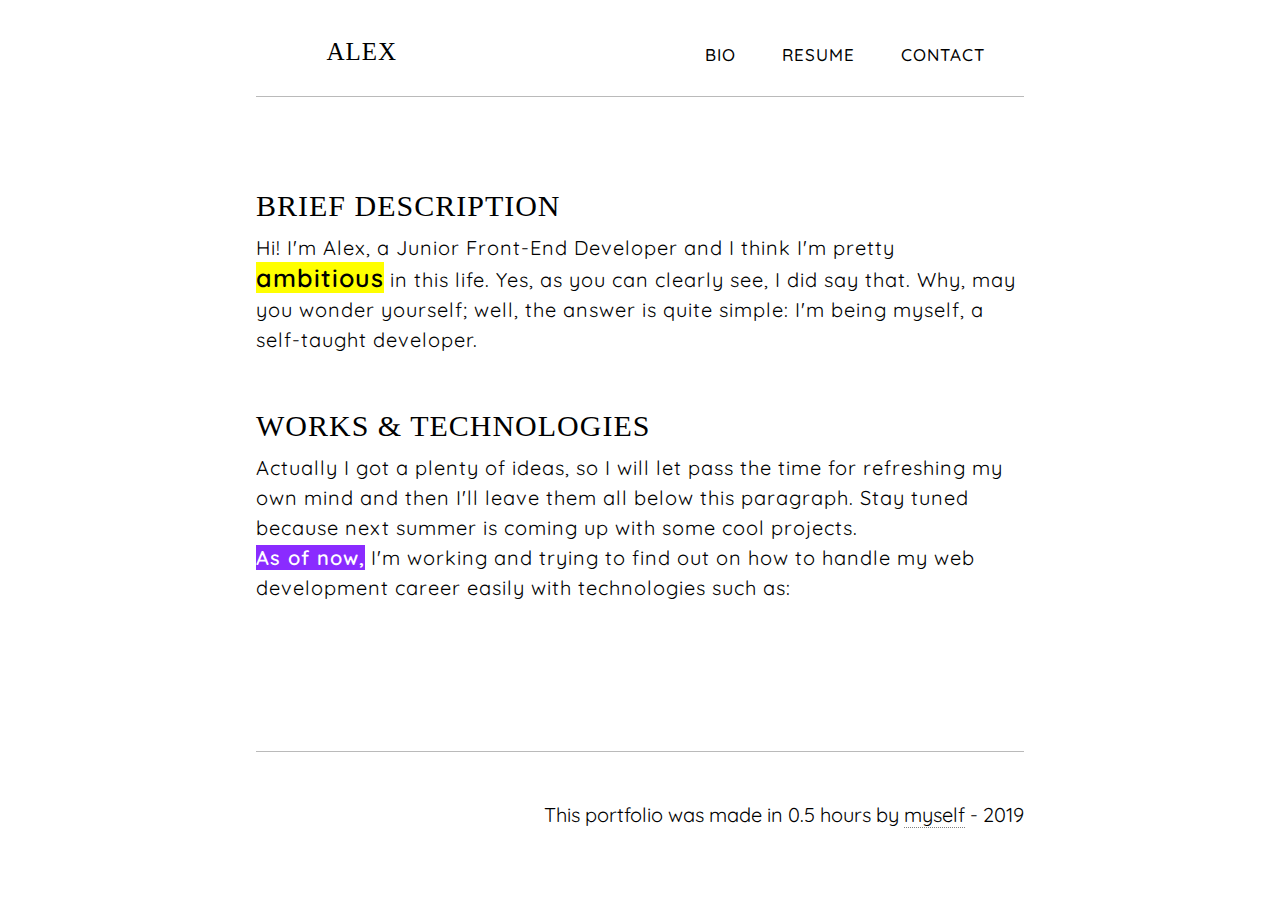
==== index.html @ a75ab26a "Big overhaul" ====
<!DOCTYPE html><!--[if lt IE 7]>      <html class="no-js lt-ie9 lt-ie8 lt-ie7"> <![endif]-->
<!--[if IE 7]>         <html class="no-js lt-ie9 lt-ie8"> <![endif]-->
<!--[if IE 8]>         <html class="no-js lt-ie9"> <![endif]-->
<!--[if gt IE 8]><!-->
<html class="no-js">
    <head>
        <meta charset="utf-8">
        <meta http-equiv="X-UA-Compatible" content="IE=edge">
        <title>Alex F.</title>
        <meta name="description" content="">
        <meta name="viewport" content="width=device-width, initial-scale=1">
        <link rel="stylesheet" href="./style/main.css">
        <link href="https://fonts.googleapis.com/css?family=Abril+Fatface|Open+Sans|Slabo+27px" rel="stylesheet">
        <link href="https://fonts.googleapis.com/css?family=Montserrat" rel="stylesheet">
        <link href="https://fonts.googleapis.com/css?family=Quicksand&display=swap" rel="stylesheet">
        <link href="https://fonts.googleapis.com/css?family=EB+Garamond&display=swap" rel="stylesheet">
        <link rel="stylesheet" href="./css/all.css">
        <link rel="stylesheet" href="https://necolas.github.io/normalize.css/8.0.1/normalize.css">
    </head>
    <body>
        <div class="body">
      <div class="navigation_bar">
          <div class="navigation_bar-wrapper">
              <div class="navigation_bar-banner">
                    <i class="fas fa-ankh fa-2x"></i>
                  <h2 style="font-style: 'EB Garamond'; ">ALEX</h2>
              </div>
              <div class="navigation_bar-menu">
                  <ul>
                      <li><a href="#">BIO</a></li>
                      <li><a href="#">RESUME</a></li>
                      <li><a href="#">CONTACT</a></li>
                  </ul>
              </div>
          </div>
      </div>
      <div class="centered">
      <div class="info_box">
        <div class="info_box-wrapper">
                <h2><span style="font-size: 30px;">BRIEF DESCRIPTION</span> </h2>
            <p>Hi! I'm Alex, a Junior Front-End Developer and I think I'm pretty <span style="background: yellow; font-weight: 600; font-size: 25px; color: black;"> ambitious</span> in this life. Yes, as you can clearly see, I did say that. Why, may you wonder yourself; well, the answer is quite simple: I'm being myself, a self-taught developer.</p>
        </div>
    </div>
          <div class="works">
            <div class="works_box-wrapper">
                <h2><span style="font-size: 30px;">WORKS & TECHNOLOGIES</span> </h2>
                <p>Actually I got a plenty of ideas, so I will let pass the time for refreshing my own mind and then I'll leave them all below this paragraph. Stay tuned because next summer is coming up with some cool projects. <br> <span style="background: #8a2bff; color: white; font-weight: 600;">As of now,</span> I'm working and trying to find out on how to handle my web development career easily with technologies such as:</p>
                <div class="tech-icons">
                        <i class="fab fa-html5 fa-3x"></i>
                        <i class="fab fa-css3 fa-3x"></i>
                        <i class="fab fa-js fa-3x"></i>
                </div>
            </div>
    </div>
    <div class="contact">
            <div class="contact_box-wrapper">
                <div class="icons">
                <a href="#"><i class="fab fa-github fa-2x"></i></a> 
                <a href="#"><i class="fab fa-linkedin fa-2x"></i></a> 
                <a href="mailto:afc1601@gmail.com"><i class="fas fa-envelope fa-2x"></i></a></div>
                <div class="text" style="letter-spacing: normal;">
                    <p>This portfolio was made in 0.5 hours by <span style="border-bottom: 1px dotted grey;">myself</span>  - 2019</p>
                </div>
            </div>
    </div>
    </div> 
 </div>
    </body>
</html>
---- style/main.css ----
* {
    padding: 0;
    margin: 0;
    box-sizing: border-box;
}

::selection {
    background: #417e82;
    color: white;
}

body {
    min-height: 100vh;
    letter-spacing: 1px;
}

a {
    color: black;
}

h2 {
    font-weight: 300;
    font-size: 25px;
}

p {
    font-size: 20px;
    line-height: 1.5em;
    padding-top: 0.5em;
}


h1, p {
    font-family: "Quicksand";

}

.body {
    padding-top: 1%;
    margin: 0 auto;
    flex-shrink: 0;
    max-width: 60%;
}

.body > .navigation_bar {
    border-bottom: 1px solid #bababa;
    color: black;
    padding: 1em ;
    flex-shrink: 1;
}

.body > .navigation_bar > .navigation_bar-wrapper {
    max-width: 100%;
    display: flex;
    align-items: center;
    justify-content: space-between;
}


.body > .navigation_bar > .navigation_bar-wrapper > .navigation_bar-banner {
    display: flex;
    padding-right: 2em;
    font-weight: 500;
}

.body > .navigation_bar > .navigation_bar-wrapper > .navigation_bar-banner > * {
    margin-left: 0.5em;
}


.body > .navigation_bar > .navigation_bar-wrapper > .navigation_bar-menu {
    display: flex;
    justify-content: flex-end;
}

.body > .navigation_bar > .navigation_bar-wrapper > .navigation_bar-menu > ul {
    display: flex;
    list-style: none;
    
}



.body > .navigation_bar > .navigation_bar-wrapper > .navigation_bar-menu > ul > li {
    padding: 15px;
    margin-right: 0.5rem;
    margin-left: 0.5rem;
}

.body > .navigation_bar > .navigation_bar-wrapper > .navigation_bar-menu > ul > li > a {
    text-decoration: none;
    font-family: "Quicksand";
    font-size: 17px;
    font-weight: 500;
    color: black;
}

.body > .centered {
    padding-top: 5%;
    padding-bottom: 5%;
}

.body > .centered > .info_box {
   padding-top: 7%;
   padding-bottom: 7%;
}

.body > .centered > .works {
    padding-bottom: 10%;
}

.body > .centered > .contact > .contact_box-wrapper {
    border-top: 1px solid #bababa;
    padding-top: 5%;
}
    

.body > .centered > .works > .works_box-wrapper > .tech-icons {
    padding-top: 3%;
    display: flex;
    justify-content: center;
}

.body > .centered > .works > .works_box-wrapper > .tech-icons > i {

     margin: 0% 2% 0% 2%;

}
.body > .centered > .contact > .contact_box-wrapper {
    display: flex;
    flex-direction: row;
    justify-content: space-between;
}

.body > .centered > .contact > .contact_box-wrapper > .icons > * {
    margin: 0em 5px;
}


@media (min-device-width: 568px) and (max-device-width: 1200px) {
      
.body > .centered {

          width: 100%;
          flex-grow: 1;

      }
  }

@media only screen 
  and (max-device-width: 568px)
  and (-webkit-min-device-pixel-ratio: 2) {
    
    .body {
        min-width: 80%;
    }
.body > .navigation_bar {
        padding-top: 1em;
        min-width: 50px;
        max-width: 560px;
    }
    
.body > .centered {
        flex-shrink: 0;
        flex-direction: column;
        align-items: center;
        flex-grow: 1;
    }
    
.body > .navigation_bar > .navigation_bar-wrapper {
        margin: 0 auto;
        justify-content: center;
    }
    
.body > .navigation_bar > .navigation_bar-wrapper > .navigation_bar-menu > ul {
        display: none;
    }

.body > .centered > .contact > .contact_box-wrapper {
        display: flex;
        flex-direction: column;
        width: 100%;
    }
    
.body > .centered > .contact > .contact_box-wrapper > .text > p {
        font-size: 15px;
        text-align: center;
    }
}
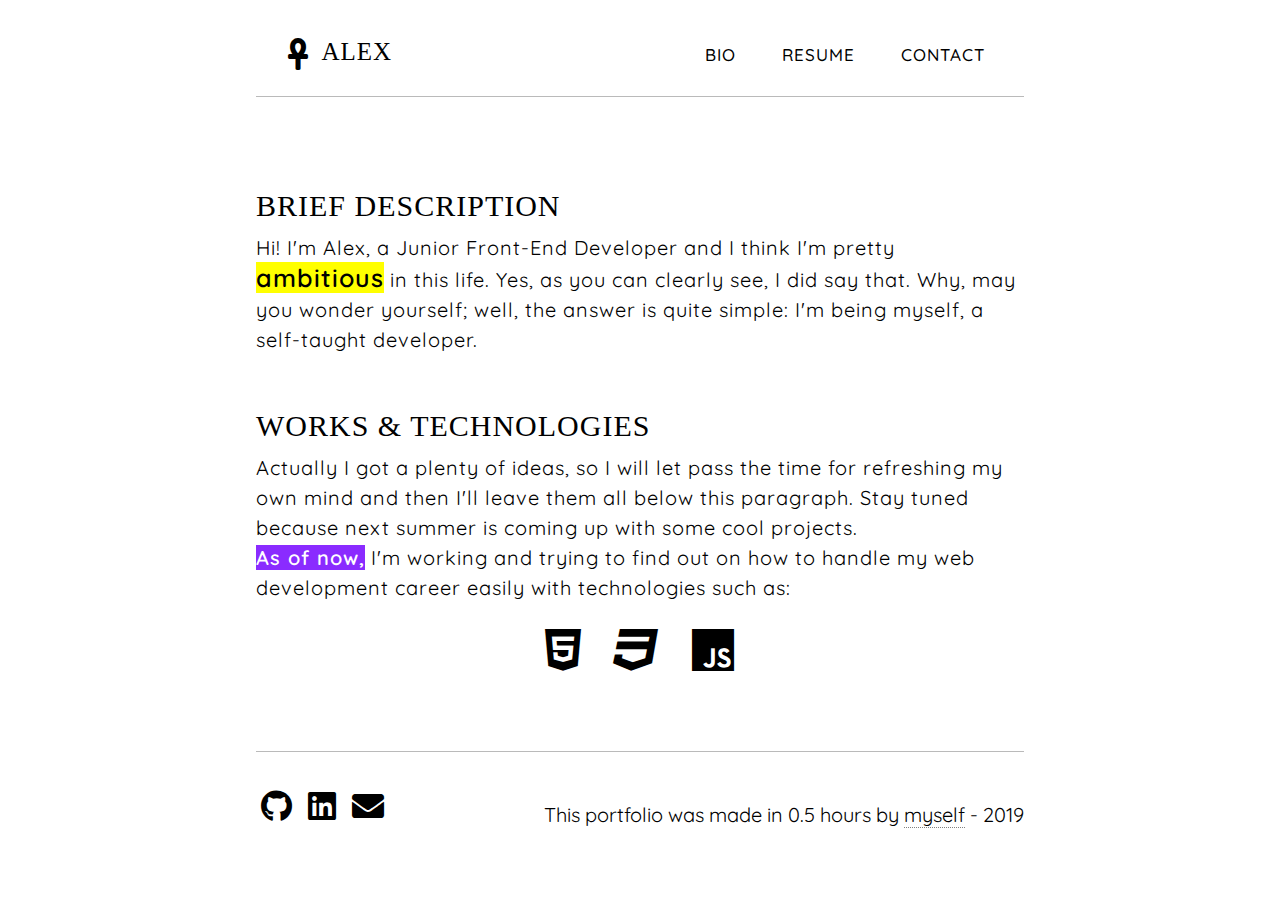
==== commit a6ae90e0: "Update index.html" ====
--- a/index.html
+++ b/index.html
@@ -15,7 +15,6 @@
         <link href="https://fonts.googleapis.com/css?family=Quicksand&display=swap" rel="stylesheet">
         <link href="https://fonts.googleapis.com/css?family=EB+Garamond&display=swap" rel="stylesheet">
         <link rel="stylesheet" href="./css/all.css">
-        <link rel="stylesheet" href="https://necolas.github.io/normalize.css/8.0.1/normalize.css">
     </head>
     <body>
         <div class="body">
@@ -66,4 +65,4 @@
     </div> 
  </div>
     </body>
-</html>+</html>
--- a/style/main.css
+++ b/style/main.css
@@ -148,7 +148,7 @@
   }
 
 @media only screen 
-  and (max-device-width: 568px)
+  and (max-device-width: 900px)
   and (-webkit-min-device-pixel-ratio: 2) {
     
     .body {
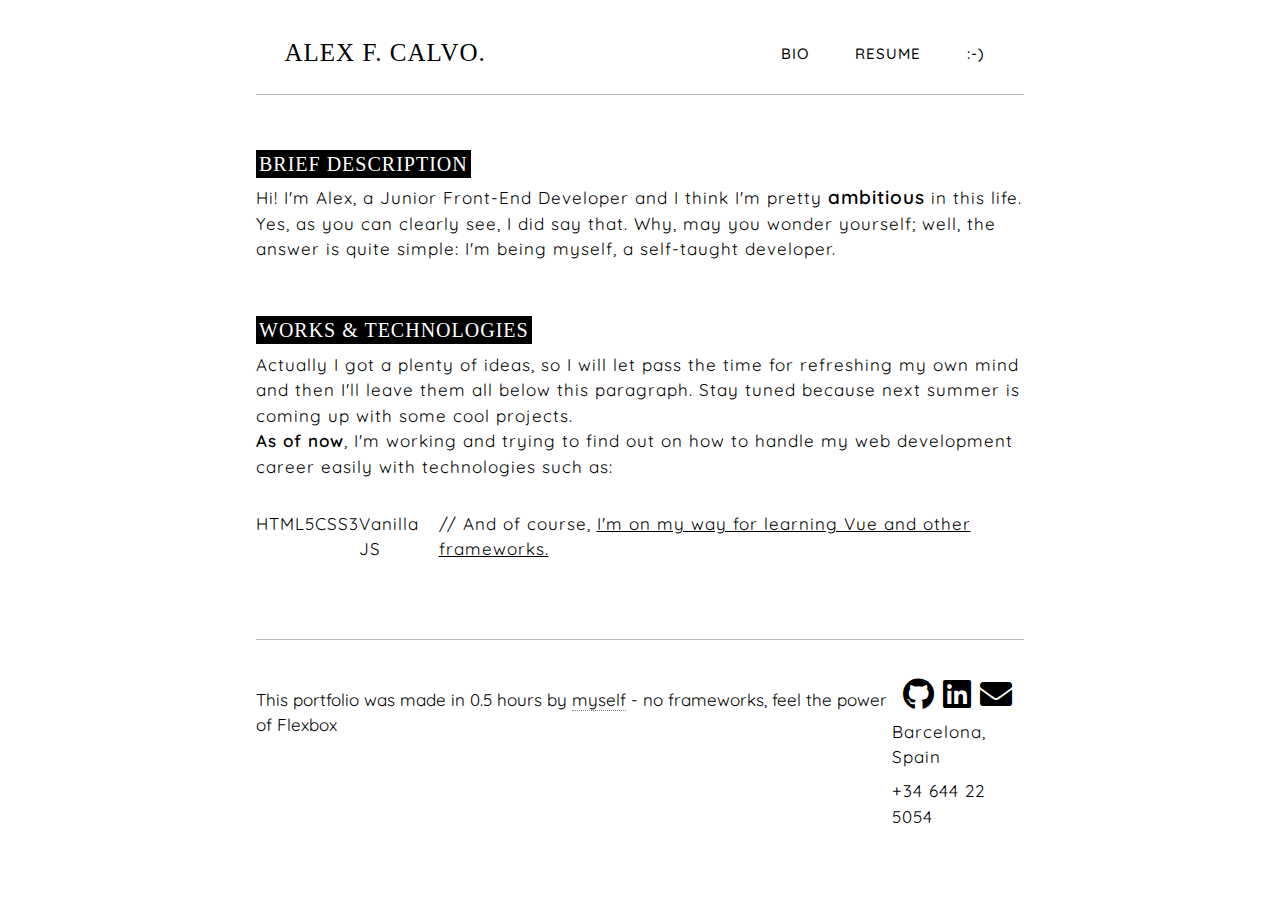
==== commit 5cd20831: "update" ====
--- a/index.html
+++ b/index.html
@@ -15,54 +15,56 @@
         <link href="https://fonts.googleapis.com/css?family=Quicksand&display=swap" rel="stylesheet">
         <link href="https://fonts.googleapis.com/css?family=EB+Garamond&display=swap" rel="stylesheet">
         <link rel="stylesheet" href="./css/all.css">
+        <link rel="stylesheet" href="https://necolas.github.io/normalize.css/8.0.1/normalize.css">
     </head>
     <body>
         <div class="body">
       <div class="navigation_bar">
           <div class="navigation_bar-wrapper">
               <div class="navigation_bar-banner">
-                    <i class="fas fa-ankh fa-2x"></i>
-                  <h2 style="font-style: 'EB Garamond'; ">ALEX</h2>
+                  <h2 style="font-style: 'EB Garamond'; ">ALEX F. CALVO.</h2>
               </div>
               <div class="navigation_bar-menu">
                   <ul>
                       <li><a href="#">BIO</a></li>
                       <li><a href="#">RESUME</a></li>
-                      <li><a href="#">CONTACT</a></li>
+                      <li><a href="#"> :-) </a></li>
                   </ul>
               </div>
           </div>
       </div>
       <div class="centered">
-      <div class="info_box">
+      <div class="info_box section">
         <div class="info_box-wrapper">
-                <h2><span style="font-size: 30px;">BRIEF DESCRIPTION</span> </h2>
-            <p>Hi! I'm Alex, a Junior Front-End Developer and I think I'm pretty <span style="background: yellow; font-weight: 600; font-size: 25px; color: black;"> ambitious</span> in this life. Yes, as you can clearly see, I did say that. Why, may you wonder yourself; well, the answer is quite simple: I'm being myself, a self-taught developer.</p>
+                <h2><span style="font-size: 20px; background: black; padding: 3px; color: white;">BRIEF DESCRIPTION</span> </h2>
+            <p>Hi! I'm Alex, a Junior Front-End Developer and I think I'm pretty <span style="font-weight: 600; font-size: 19px; color: black;"> ambitious</span> in this life. Yes, as you can clearly see, I did say that. Why, may you wonder yourself; well, the answer is quite simple: I'm being myself, a self-taught developer.</p>
         </div>
     </div>
-          <div class="works">
+          <div class="works section">
             <div class="works_box-wrapper">
-                <h2><span style="font-size: 30px;">WORKS & TECHNOLOGIES</span> </h2>
-                <p>Actually I got a plenty of ideas, so I will let pass the time for refreshing my own mind and then I'll leave them all below this paragraph. Stay tuned because next summer is coming up with some cool projects. <br> <span style="background: #8a2bff; color: white; font-weight: 600;">As of now,</span> I'm working and trying to find out on how to handle my web development career easily with technologies such as:</p>
+                <h2><span style="font-size: 20px; background: black; padding: 3px; color: white;">WORKS & TECHNOLOGIES</span> </h2>
+                <p>Actually I got a plenty of ideas, so I will let pass the time for refreshing my own mind and then I'll leave them all below this paragraph. Stay tuned because next summer is coming up with some cool projects. <br> <span style="font-weight: 600;">As of now</span>, I'm working and trying to find out on how to handle my web development career easily with technologies such as:</p>
                 <div class="tech-icons">
-                        <i class="fab fa-html5 fa-3x"></i>
-                        <i class="fab fa-css3 fa-3x"></i>
-                        <i class="fab fa-js fa-3x"></i>
+                        <p>HTML5</p>
+                        <p>CSS3</p>
+                        <p>Vanilla JS</p>
+                        <p>// And of course, <u>I'm on my way for learning Vue and other frameworks.</u></p>
                 </div>
             </div>
     </div>
     <div class="contact">
             <div class="contact_box-wrapper">
+                    <div class="column-left">
                 <div class="icons">
-                <a href="#"><i class="fab fa-github fa-2x"></i></a> 
-                <a href="#"><i class="fab fa-linkedin fa-2x"></i></a> 
-                <a href="mailto:afc1601@gmail.com"><i class="fas fa-envelope fa-2x"></i></a></div>
+                <a href="https://github.com/MartialWrapper"><i class="fab fa-github fa-2x"></i></a> 
+                <a href="https://www.linkedin.com/in/alexf01"><i class="fab fa-linkedin fa-2x"></i></a> 
+                <a href="mailto:afc1601@gmail.com"><i class="fas fa-envelope fa-2x"></i></a></div><div class="location"><p>Barcelona, Spain</p></div><div class="number"><p>+34 644 22 5054</p></div> </div> 
                 <div class="text" style="letter-spacing: normal;">
-                    <p>This portfolio was made in 0.5 hours by <span style="border-bottom: 1px dotted grey;">myself</span>  - 2019</p>
+                    <p>This portfolio was made in 0.5 hours by <span style="border-bottom: 1px dotted grey;">myself</span>  - no frameworks, feel the power of Flexbox</p>
                 </div>
             </div>
     </div>
     </div> 
  </div>
     </body>
-</html>
+</html>--- a/style/main.css
+++ b/style/main.css
@@ -24,10 +24,11 @@
 }
 
 p {
-    font-size: 20px;
+    font-size: 17px;
     line-height: 1.5em;
     padding-top: 0.5em;
 }
+
 
 
 h1, p {
@@ -42,10 +43,16 @@
     max-width: 60%;
 }
 
+@media (min-device-height: 100px) {
+    .body {
+        padding-bottom: 5%;
+    }
+}
+
 .body > .navigation_bar {
     border-bottom: 1px solid #bababa;
     color: black;
-    padding: 1em ;
+    padding: 1em;
     flex-shrink: 1;
 }
 
@@ -90,15 +97,20 @@
 .body > .navigation_bar > .navigation_bar-wrapper > .navigation_bar-menu > ul > li > a {
     text-decoration: none;
     font-family: "Quicksand";
-    font-size: 17px;
+    font-size: 15px;
     font-weight: 500;
     color: black;
 }
 
-.body > .centered {
-    padding-top: 5%;
-    padding-bottom: 5%;
-}
+@media (min-device-width: 568px) and (max-device-width: 1200px) {
+
+    .body > .centered {
+    
+              width: 100%;
+              flex-grow: 1;
+    
+          }
+        }
 
 .body > .centered > .info_box {
    padding-top: 7%;
@@ -128,36 +140,33 @@
 }
 .body > .centered > .contact > .contact_box-wrapper {
     display: flex;
-    flex-direction: row;
+    flex-direction: row-reverse;
     justify-content: space-between;
 }
 
-.body > .centered > .contact > .contact_box-wrapper > .icons > * {
-    margin: 0em 5px;
+.body > .centered > .contact > .contact_box-wrapper > .column-left > .icons { 
+    display: flex;
+    justify-content: center;
 }
 
+.body > .centered > .contact > .contact_box-wrapper > .column-left > .icons > * { 
+    margin: 0% 3% 0% 3%;
+}
 
-@media (min-device-width: 568px) and (max-device-width: 1200px) {
-      
-.body > .centered {
+/* ---- vv - for icons ----- */
+@media (min-width: 100px) and (max-width: 1200px) {
+    .body > .centered > .contact > .contact_box-wrapper > .column-left {
+        margin: 0 auto;
+    }
+    }
 
-          width: 100%;
-          flex-grow: 1;
-
-      }
-  }
-
-@media only screen 
-  and (max-device-width: 900px)
-  and (-webkit-min-device-pixel-ratio: 2) {
+@media (max-width: 1150px){
     
     .body {
         min-width: 80%;
     }
 .body > .navigation_bar {
         padding-top: 1em;
-        min-width: 50px;
-        max-width: 560px;
     }
     
 .body > .centered {
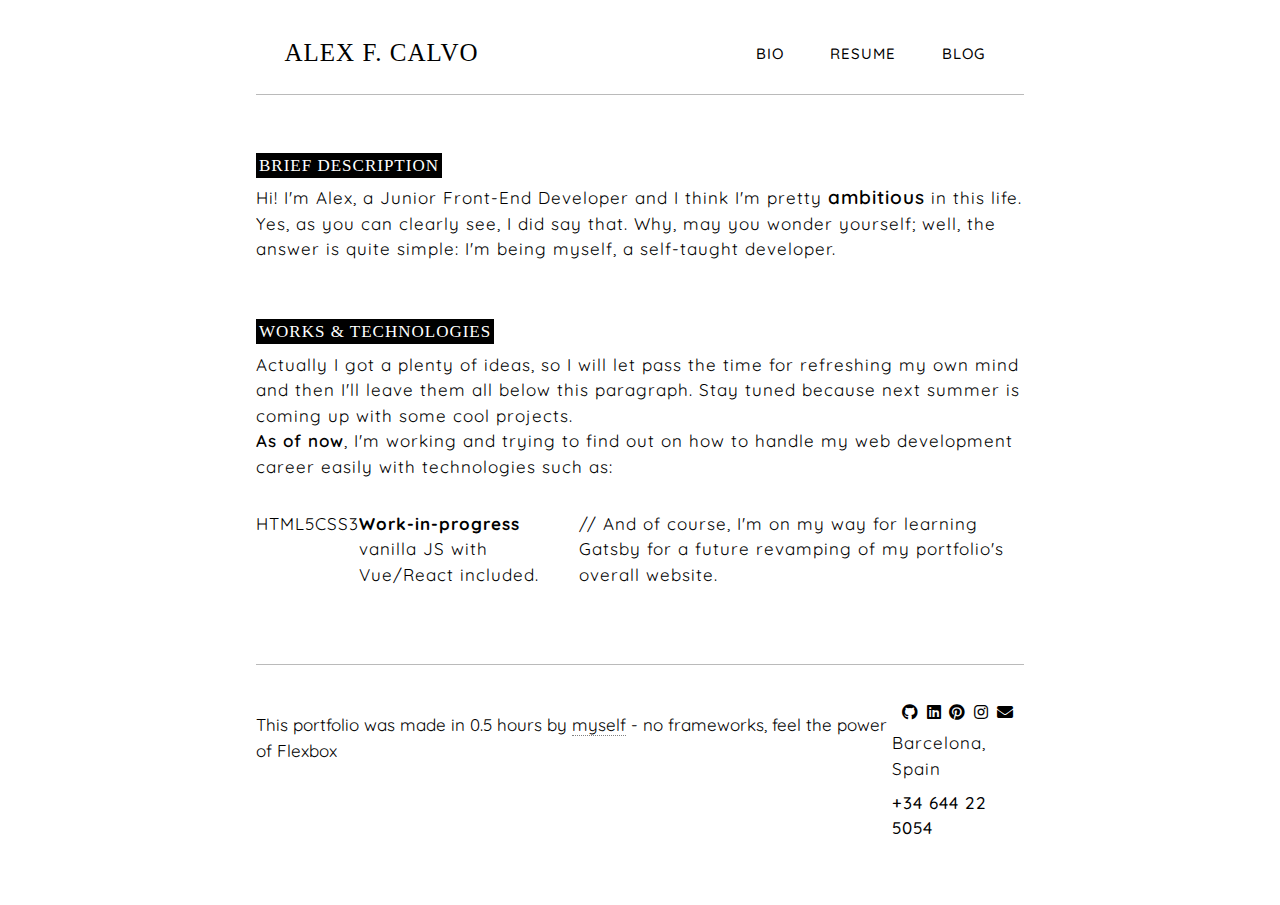
==== commit 76a4ee91: "Update index.html" ====
--- a/index.html
+++ b/index.html
@@ -1,13 +1,10 @@
-<!DOCTYPE html><!--[if lt IE 7]>      <html class="no-js lt-ie9 lt-ie8 lt-ie7"> <![endif]-->
-<!--[if IE 7]>         <html class="no-js lt-ie9 lt-ie8"> <![endif]-->
-<!--[if IE 8]>         <html class="no-js lt-ie9"> <![endif]-->
-<!--[if gt IE 8]><!-->
+<!DOCTYPE html>
 <html class="no-js">
     <head>
         <meta charset="utf-8">
         <meta http-equiv="X-UA-Compatible" content="IE=edge">
-        <title>Alex F.</title>
-        <meta name="description" content="">
+        <title>Alex - Web Designer & Developer</title>
+        <meta name="description" content="Personal portfolio & blog">
         <meta name="viewport" content="width=device-width, initial-scale=1">
         <link rel="stylesheet" href="./style/main.css">
         <link href="https://fonts.googleapis.com/css?family=Abril+Fatface|Open+Sans|Slabo+27px" rel="stylesheet">
@@ -15,20 +12,19 @@
         <link href="https://fonts.googleapis.com/css?family=Quicksand&display=swap" rel="stylesheet">
         <link href="https://fonts.googleapis.com/css?family=EB+Garamond&display=swap" rel="stylesheet">
         <link rel="stylesheet" href="./css/all.css">
-        <link rel="stylesheet" href="https://necolas.github.io/normalize.css/8.0.1/normalize.css">
     </head>
     <body>
         <div class="body">
       <div class="navigation_bar">
           <div class="navigation_bar-wrapper">
               <div class="navigation_bar-banner">
-                  <h2 style="font-style: 'EB Garamond'; ">ALEX F. CALVO.</h2>
+                  <h2 style="font-style: 'EB Garamond'; ">ALEX F. CALVO</h2>
               </div>
               <div class="navigation_bar-menu">
                   <ul>
                       <li><a href="#">BIO</a></li>
                       <li><a href="#">RESUME</a></li>
-                      <li><a href="#"> :-) </a></li>
+                      <li><a href="#">BLOG</a></li>
                   </ul>
               </div>
           </div>
@@ -36,19 +32,19 @@
       <div class="centered">
       <div class="info_box section">
         <div class="info_box-wrapper">
-                <h2><span style="font-size: 20px; background: black; padding: 3px; color: white;">BRIEF DESCRIPTION</span> </h2>
+                <h2><span style="font-size: 17px; background: black; padding: 3px; color: white;">BRIEF DESCRIPTION</span> </h2>
             <p>Hi! I'm Alex, a Junior Front-End Developer and I think I'm pretty <span style="font-weight: 600; font-size: 19px; color: black;"> ambitious</span> in this life. Yes, as you can clearly see, I did say that. Why, may you wonder yourself; well, the answer is quite simple: I'm being myself, a self-taught developer.</p>
         </div>
     </div>
           <div class="works section">
             <div class="works_box-wrapper">
-                <h2><span style="font-size: 20px; background: black; padding: 3px; color: white;">WORKS & TECHNOLOGIES</span> </h2>
+                <h2><span style="font-size: 17px; background: black; padding: 3px; color: white;">WORKS & TECHNOLOGIES</span> </h2>
                 <p>Actually I got a plenty of ideas, so I will let pass the time for refreshing my own mind and then I'll leave them all below this paragraph. Stay tuned because next summer is coming up with some cool projects. <br> <span style="font-weight: 600;">As of now</span>, I'm working and trying to find out on how to handle my web development career easily with technologies such as:</p>
                 <div class="tech-icons">
                         <p>HTML5</p>
                         <p>CSS3</p>
-                        <p>Vanilla JS</p>
-                        <p>// And of course, <u>I'm on my way for learning Vue and other frameworks.</u></p>
+                        <p><b>Work-in-progress</b> vanilla JS with Vue/React included.</p>
+                        <p>// And of course, I'm on my way for learning Gatsby for a future revamping of my portfolio's overall website.</p>
                 </div>
             </div>
     </div>
@@ -56,9 +52,11 @@
             <div class="contact_box-wrapper">
                     <div class="column-left">
                 <div class="icons">
-                <a href="https://github.com/MartialWrapper"><i class="fab fa-github fa-2x"></i></a> 
-                <a href="https://www.linkedin.com/in/alexf01"><i class="fab fa-linkedin fa-2x"></i></a> 
-                <a href="mailto:afc1601@gmail.com"><i class="fas fa-envelope fa-2x"></i></a></div><div class="location"><p>Barcelona, Spain</p></div><div class="number"><p>+34 644 22 5054</p></div> </div> 
+                <a href="https://github.com/MartialWrapper"><i class="fab fa-github"></i></a> 
+                <a href="https://www.linkedin.com/in/alexf01"><i class="fab fa-linkedin"></i></a> 
+                <a href="https://www.pinterest.com/"><i class="fab fa-pinterest"></i></a> 
+                <a href="https://instagram.com"><i class="fab fa-instagram"></i></a> 
+                <a href="mailto:afc1601@gmail.com"><i class="fas fa-envelope"></i></a></div><div class="location"><p>Barcelona, Spain</p></div><div class="number"><p style="font-weight: 500;">+34 644 22 5054</p></div> </div> 
                 <div class="text" style="letter-spacing: normal;">
                     <p>This portfolio was made in 0.5 hours by <span style="border-bottom: 1px dotted grey;">myself</span>  - no frameworks, feel the power of Flexbox</p>
                 </div>
@@ -66,5 +64,13 @@
     </div>
     </div> 
  </div>
+<script async src="https://www.googletagmanager.com/gtag/js?id=UA-141657391-1"></script>
+<script>
+  window.dataLayer = window.dataLayer || [];
+  function gtag(){dataLayer.push(arguments);}
+  gtag('js', new Date());
+
+  gtag('config', 'UA-141657391-1');
+</script>
     </body>
-</html>+</html>
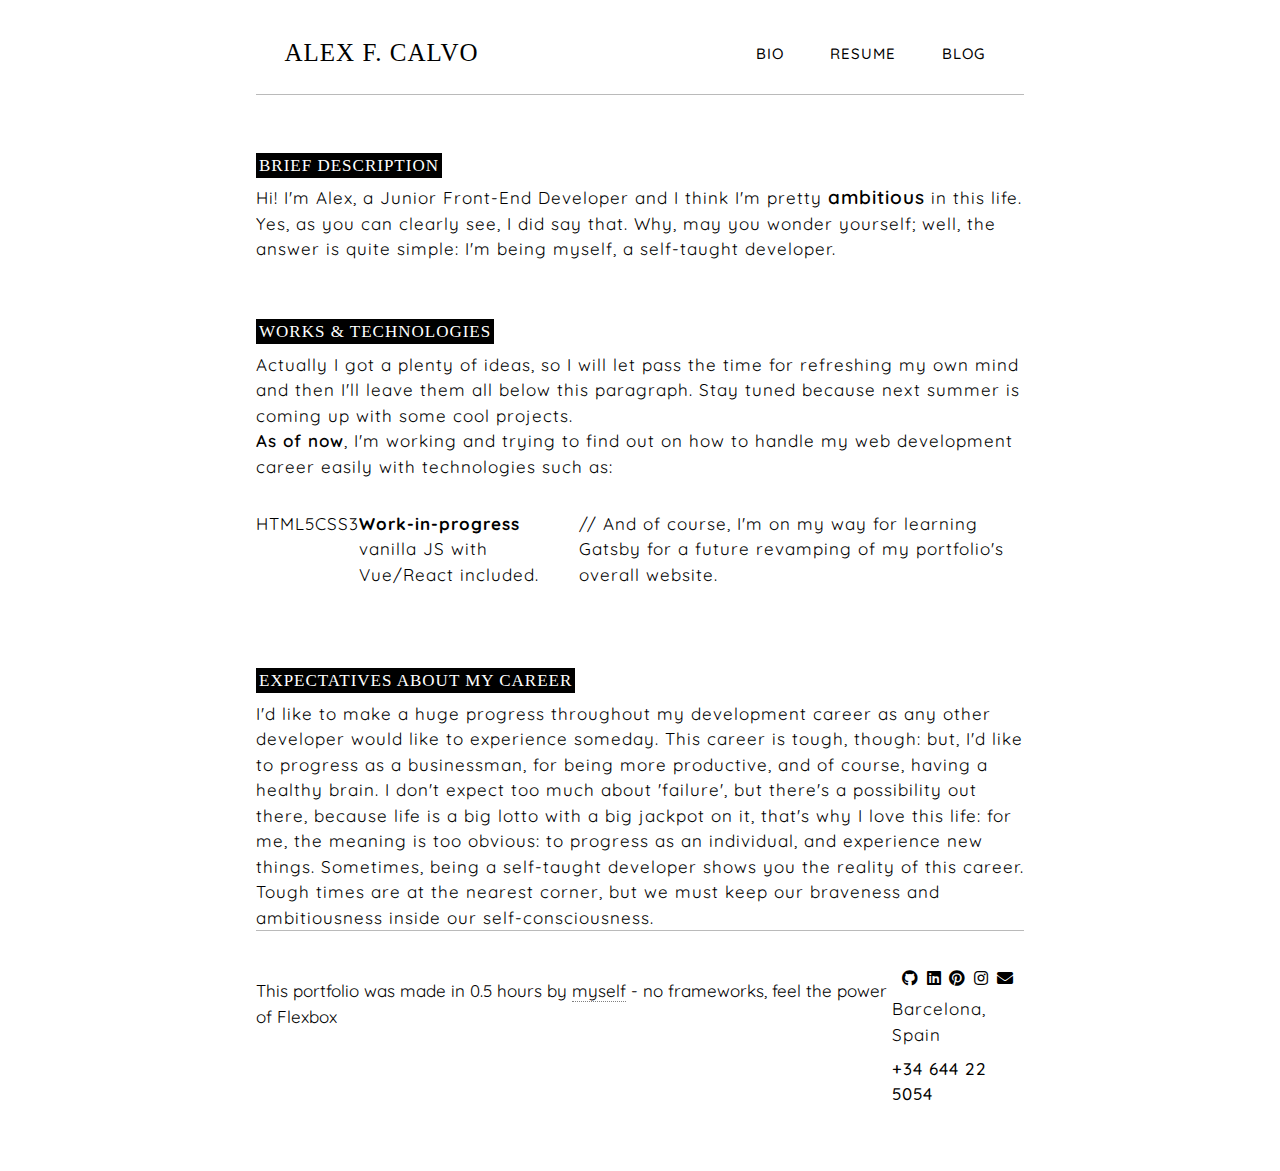
==== commit 4c3f1104: "Add files via upload" ====
--- a/index.html
+++ b/index.html
@@ -3,7 +3,7 @@
     <head>
         <meta charset="utf-8">
         <meta http-equiv="X-UA-Compatible" content="IE=edge">
-        <title>Alex - Web Designer & Developer</title>
+        <title>Alex - Web Designer</title>
         <meta name="description" content="Personal portfolio & blog">
         <meta name="viewport" content="width=device-width, initial-scale=1">
         <link rel="stylesheet" href="./style/main.css">
@@ -48,6 +48,18 @@
                 </div>
             </div>
     </div>
+    <div class="section">
+        <div class="section_box-wrapper">
+            <h2><span style="font-size: 17px; background: black; padding: 3px; color: white;">EXPECTATIVES ABOUT MY CAREER</span> </h2>
+            <p>I'd like to make a huge progress throughout my development career as any other developer would like to experience someday.
+                This career is tough, though: but, I'd like to progress as a businessman, for being more productive, and of course, having a healthy brain.
+                I don't expect too much about 'failure', but there's a possibility out there, because life is a big lotto
+                with a big jackpot on it, that's why I love this life: for me, the meaning is too obvious: to progress as an individual, and experience new things. Sometimes, being
+                a self-taught developer shows you the reality of this career. Tough times are at the nearest corner, but we must keep our
+                braveness and ambitiousness inside our self-consciousness.
+            </p>
+        </div>
+</div>
     <div class="contact">
             <div class="contact_box-wrapper">
                     <div class="column-left">
@@ -64,13 +76,5 @@
     </div>
     </div> 
  </div>
-<script async src="https://www.googletagmanager.com/gtag/js?id=UA-141657391-1"></script>
-<script>
-  window.dataLayer = window.dataLayer || [];
-  function gtag(){dataLayer.push(arguments);}
-  gtag('js', new Date());
-
-  gtag('config', 'UA-141657391-1');
-</script>
     </body>
-</html>
+</html>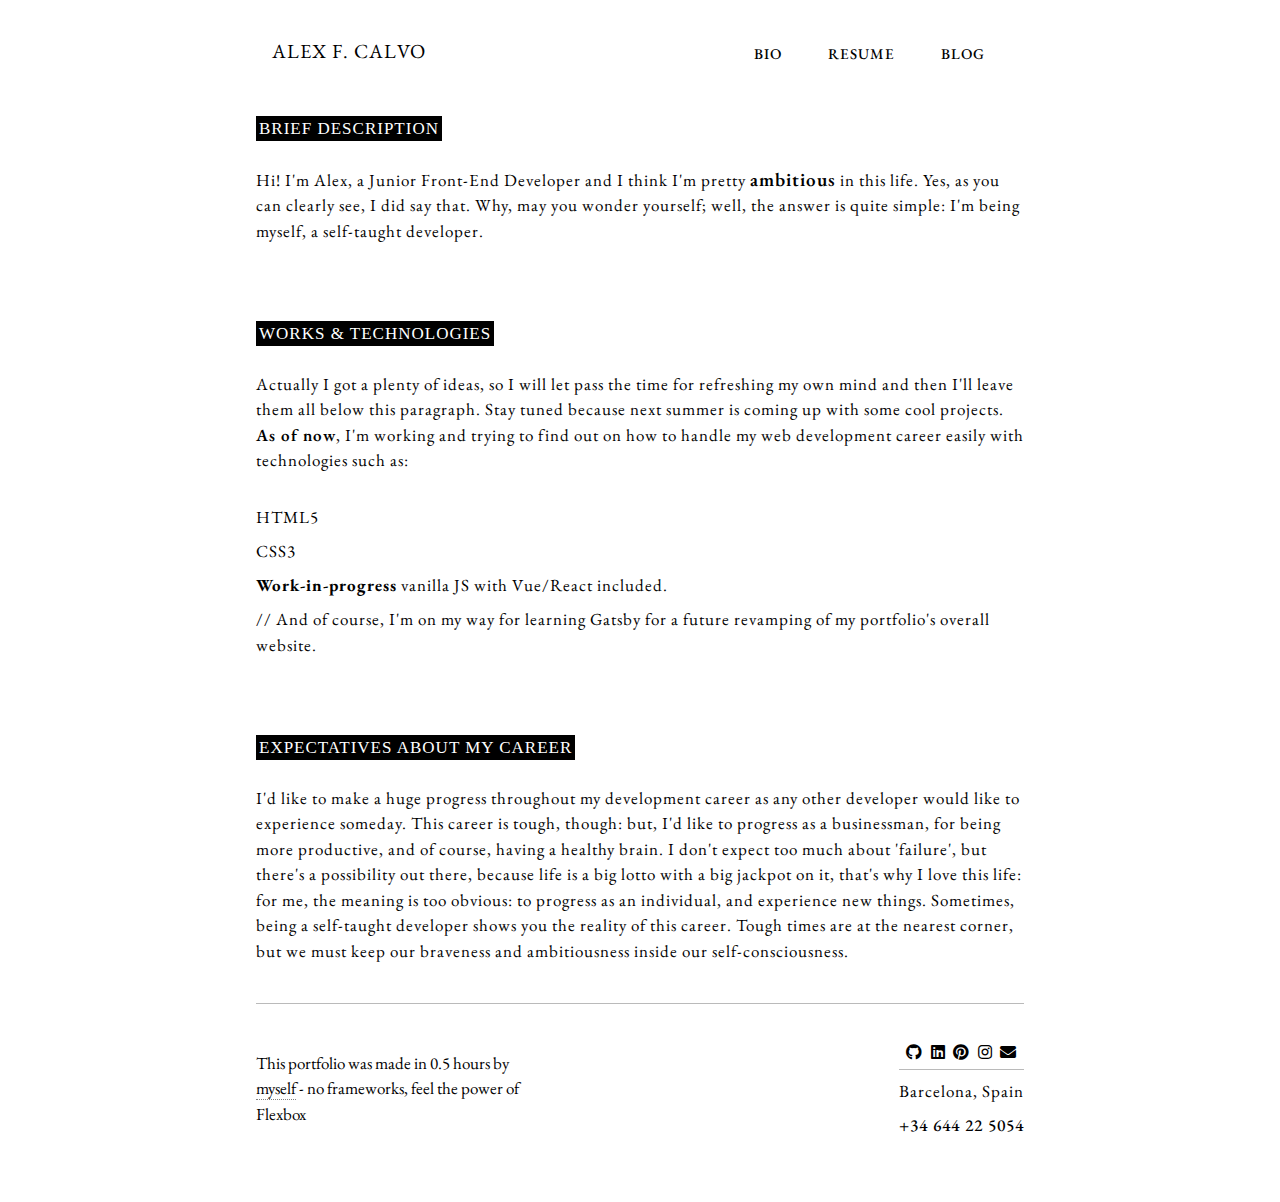
==== commit cb919a64: "Update index.html" ====
--- a/index.html
+++ b/index.html
@@ -3,7 +3,7 @@
     <head>
         <meta charset="utf-8">
         <meta http-equiv="X-UA-Compatible" content="IE=edge">
-        <title>Alex - Web Designer</title>
+        <title>Alex - Minimalist Web Developer</title>
         <meta name="description" content="Personal portfolio & blog">
         <meta name="viewport" content="width=device-width, initial-scale=1">
         <link rel="stylesheet" href="./style/main.css">
@@ -18,7 +18,7 @@
       <div class="navigation_bar">
           <div class="navigation_bar-wrapper">
               <div class="navigation_bar-banner">
-                  <h2 style="font-style: 'EB Garamond'; ">ALEX F. CALVO</h2>
+                  <h2 style="font-family: 'EB Garamond'; ">ALEX F. CALVO</h2>
               </div>
               <div class="navigation_bar-menu">
                   <ul>
@@ -77,4 +77,4 @@
     </div> 
  </div>
     </body>
-</html>+</html>
--- a/style/main.css
+++ b/style/main.css
@@ -20,7 +20,8 @@
 
 h2 {
     font-weight: 300;
-    font-size: 25px;
+    font-size: 20px;
+    margin-bottom: 2.5%;
 }
 
 p {
@@ -32,7 +33,7 @@
 
 
 h1, p {
-    font-family: "Quicksand";
+    font-family: "EB Garamond";
 
 }
 
@@ -50,9 +51,8 @@
 }
 
 .body > .navigation_bar {
-    border-bottom: 1px solid #bababa;
     color: black;
-    padding: 1em;
+    padding: 1em 1em 0em 1em;
     flex-shrink: 1;
 }
 
@@ -70,10 +70,6 @@
     font-weight: 500;
 }
 
-.body > .navigation_bar > .navigation_bar-wrapper > .navigation_bar-banner > * {
-    margin-left: 0.5em;
-}
-
 
 .body > .navigation_bar > .navigation_bar-wrapper > .navigation_bar-menu {
     display: flex;
@@ -85,7 +81,6 @@
     list-style: none;
     
 }
-
 
 
 .body > .navigation_bar > .navigation_bar-wrapper > .navigation_bar-menu > ul > li {
@@ -96,7 +91,7 @@
 
 .body > .navigation_bar > .navigation_bar-wrapper > .navigation_bar-menu > ul > li > a {
     text-decoration: none;
-    font-family: "Quicksand";
+    font-family: "EB Garamond";
     font-size: 15px;
     font-weight: 500;
     color: black;
@@ -125,32 +120,60 @@
     border-top: 1px solid #bababa;
     padding-top: 5%;
 }
+
+.body > .centered > .section {
+    padding: 5% 0% 5% 0%;
+}
     
 
 .body > .centered > .works > .works_box-wrapper > .tech-icons {
     padding-top: 3%;
     display: flex;
-    justify-content: center;
-}
-
-.body > .centered > .works > .works_box-wrapper > .tech-icons > i {
-
-     margin: 0% 2% 0% 2%;
+    flex-direction: column;
+    justify-content: flex-start;
+}
+
+.body > .centered > .works > .works_box-wrapper > .tech-icons > p {
+
+     margin: 0% 2% 0% 0%;
 
 }
 .body > .centered > .contact > .contact_box-wrapper {
     display: flex;
     flex-direction: row-reverse;
     justify-content: space-between;
+    font-family: "EB Garamond";
+}
+
+.body > .centered > .contact > .contact_box-wrapper > .text {
+
+    max-width: 35%;
+
 }
 
 .body > .centered > .contact > .contact_box-wrapper > .column-left > .icons { 
     display: flex;
     justify-content: center;
+    padding-bottom: 5%;
+    border-bottom: 1px solid #bababa;
 }
 
 .body > .centered > .contact > .contact_box-wrapper > .column-left > .icons > * { 
     margin: 0% 3% 0% 3%;
+}
+
+@media (min-width: 100px) and (max-width: 650px) {
+    .body > .centered > .contact > .contact_box-wrapper > .text {
+
+        max-width: 70%;
+        padding-top: 5%;
+    
+    }
+
+
+    .body > .centered > .contact > .contact_box-wrapper {
+        padding-top: 10%;
+    }
 }
 
 /* ---- vv - for icons ----- */
@@ -158,7 +181,7 @@
     .body > .centered > .contact > .contact_box-wrapper > .column-left {
         margin: 0 auto;
     }
-    }
+ }
 
 @media (max-width: 1150px){
     
@@ -174,8 +197,13 @@
         flex-direction: column;
         align-items: center;
         flex-grow: 1;
-    }
-    
+        padding-top: 5%;
+    }
+    
+    .body > .centered > .section {
+        padding: 5% 0% 5% 0%;
+    }
+
 .body > .navigation_bar > .navigation_bar-wrapper {
         margin: 0 auto;
         justify-content: center;
@@ -183,6 +211,10 @@
     
 .body > .navigation_bar > .navigation_bar-wrapper > .navigation_bar-menu > ul {
         display: none;
+    }
+
+    .body > .centered > .contact {
+        padding-top: 4%;
     }
 
 .body > .centered > .contact > .contact_box-wrapper {
@@ -190,6 +222,11 @@
         flex-direction: column;
         width: 100%;
     }
+
+    .body > .centered > .contact > .contact_box-wrapper > .text {
+        margin: 0 auto;
+    }
+
     
 .body > .centered > .contact > .contact_box-wrapper > .text > p {
         font-size: 15px;
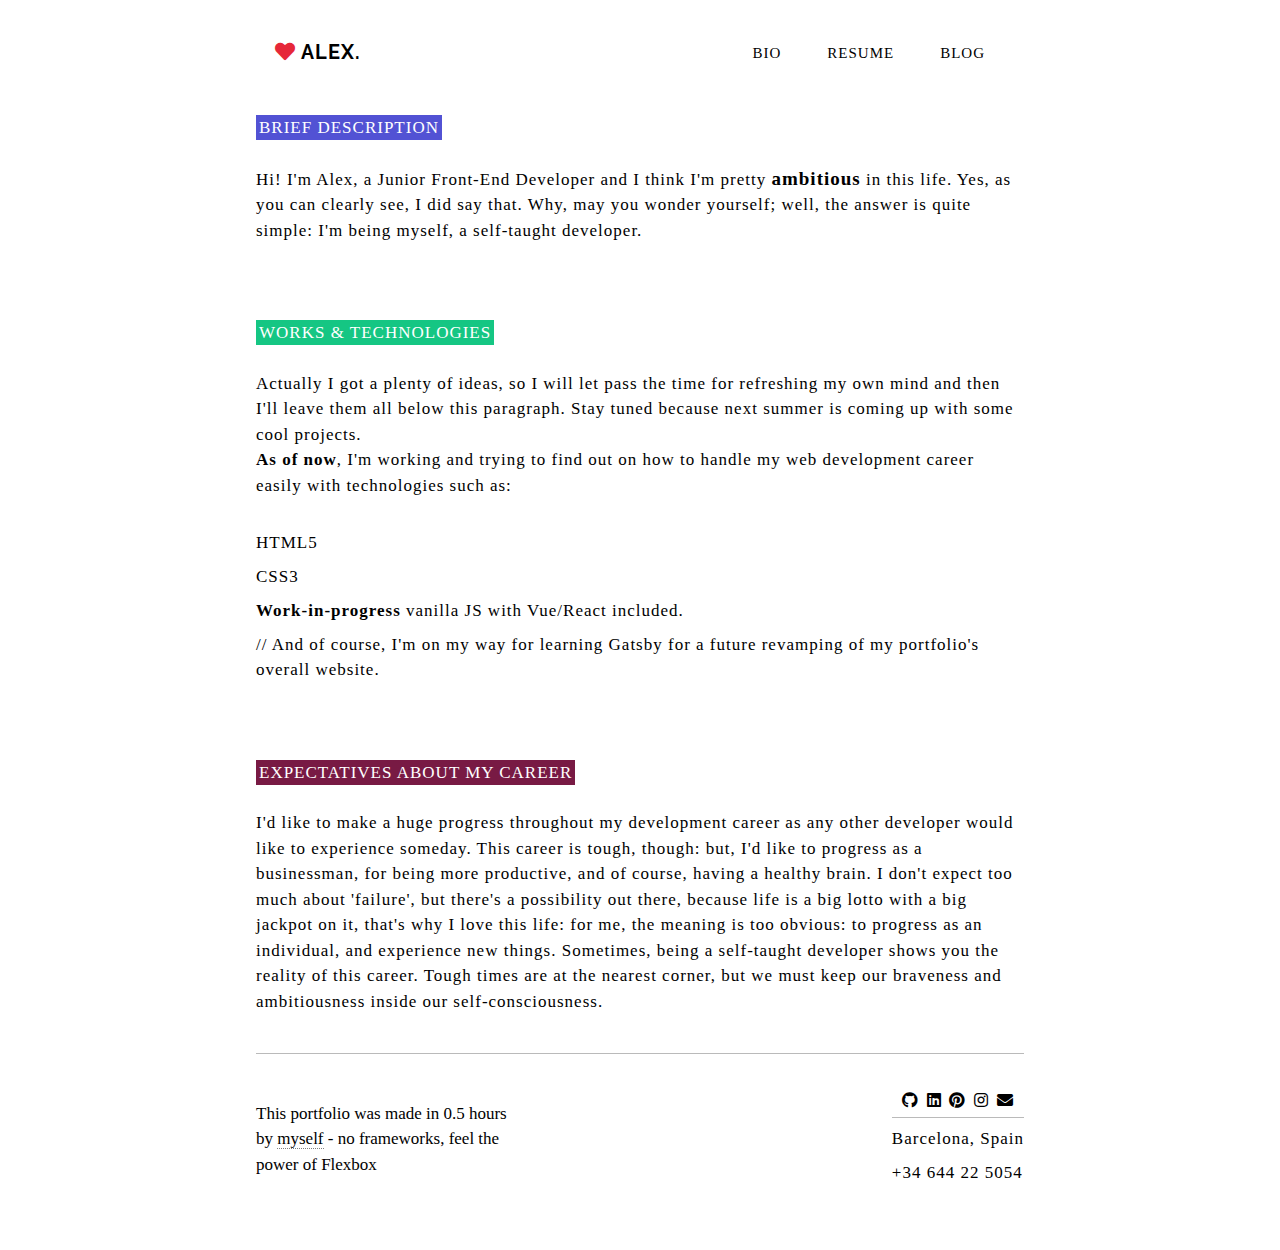
==== commit f1fdeab3: "Add files via upload" ====
--- a/index.html
+++ b/index.html
@@ -7,10 +7,7 @@
         <meta name="description" content="Personal portfolio & blog">
         <meta name="viewport" content="width=device-width, initial-scale=1">
         <link rel="stylesheet" href="./style/main.css">
-        <link href="https://fonts.googleapis.com/css?family=Abril+Fatface|Open+Sans|Slabo+27px" rel="stylesheet">
-        <link href="https://fonts.googleapis.com/css?family=Montserrat" rel="stylesheet">
-        <link href="https://fonts.googleapis.com/css?family=Quicksand&display=swap" rel="stylesheet">
-        <link href="https://fonts.googleapis.com/css?family=EB+Garamond&display=swap" rel="stylesheet">
+        <link href="https://fonts.googleapis.com/css?family=Raleway&display=swap" rel="stylesheet">
         <link rel="stylesheet" href="./css/all.css">
     </head>
     <body>
@@ -18,7 +15,7 @@
       <div class="navigation_bar">
           <div class="navigation_bar-wrapper">
               <div class="navigation_bar-banner">
-                  <h2 style="font-family: 'EB Garamond'; ">ALEX F. CALVO</h2>
+                  <h2 style="font-family: 'Raleway'; padding: 3px; font-weight: 700; "><i class="fas fa-heart" style="color: #e62739;"></i> ALEX.</h2>
               </div>
               <div class="navigation_bar-menu">
                   <ul>
@@ -32,13 +29,13 @@
       <div class="centered">
       <div class="info_box section">
         <div class="info_box-wrapper">
-                <h2><span style="font-size: 17px; background: black; padding: 3px; color: white;">BRIEF DESCRIPTION</span> </h2>
+                <h2><span style="font-size: 17px; background: #5252d4; padding: 3px; color: white;">BRIEF DESCRIPTION</span> </h2>
             <p>Hi! I'm Alex, a Junior Front-End Developer and I think I'm pretty <span style="font-weight: 600; font-size: 19px; color: black;"> ambitious</span> in this life. Yes, as you can clearly see, I did say that. Why, may you wonder yourself; well, the answer is quite simple: I'm being myself, a self-taught developer.</p>
         </div>
     </div>
           <div class="works section">
             <div class="works_box-wrapper">
-                <h2><span style="font-size: 17px; background: black; padding: 3px; color: white;">WORKS & TECHNOLOGIES</span> </h2>
+                <h2><span style="font-size: 17px; background: #15c683; padding: 3px; color: white;">WORKS & TECHNOLOGIES</span> </h2>
                 <p>Actually I got a plenty of ideas, so I will let pass the time for refreshing my own mind and then I'll leave them all below this paragraph. Stay tuned because next summer is coming up with some cool projects. <br> <span style="font-weight: 600;">As of now</span>, I'm working and trying to find out on how to handle my web development career easily with technologies such as:</p>
                 <div class="tech-icons">
                         <p>HTML5</p>
@@ -50,7 +47,7 @@
     </div>
     <div class="section">
         <div class="section_box-wrapper">
-            <h2><span style="font-size: 17px; background: black; padding: 3px; color: white;">EXPECTATIVES ABOUT MY CAREER</span> </h2>
+            <h2><span style="font-size: 17px; background: #781a44; padding: 3px; color: white;">EXPECTATIVES ABOUT MY CAREER</span> </h2>
             <p>I'd like to make a huge progress throughout my development career as any other developer would like to experience someday.
                 This career is tough, though: but, I'd like to progress as a businessman, for being more productive, and of course, having a healthy brain.
                 I don't expect too much about 'failure', but there's a possibility out there, because life is a big lotto
@@ -77,4 +74,4 @@
     </div> 
  </div>
     </body>
-</html>
+</html>